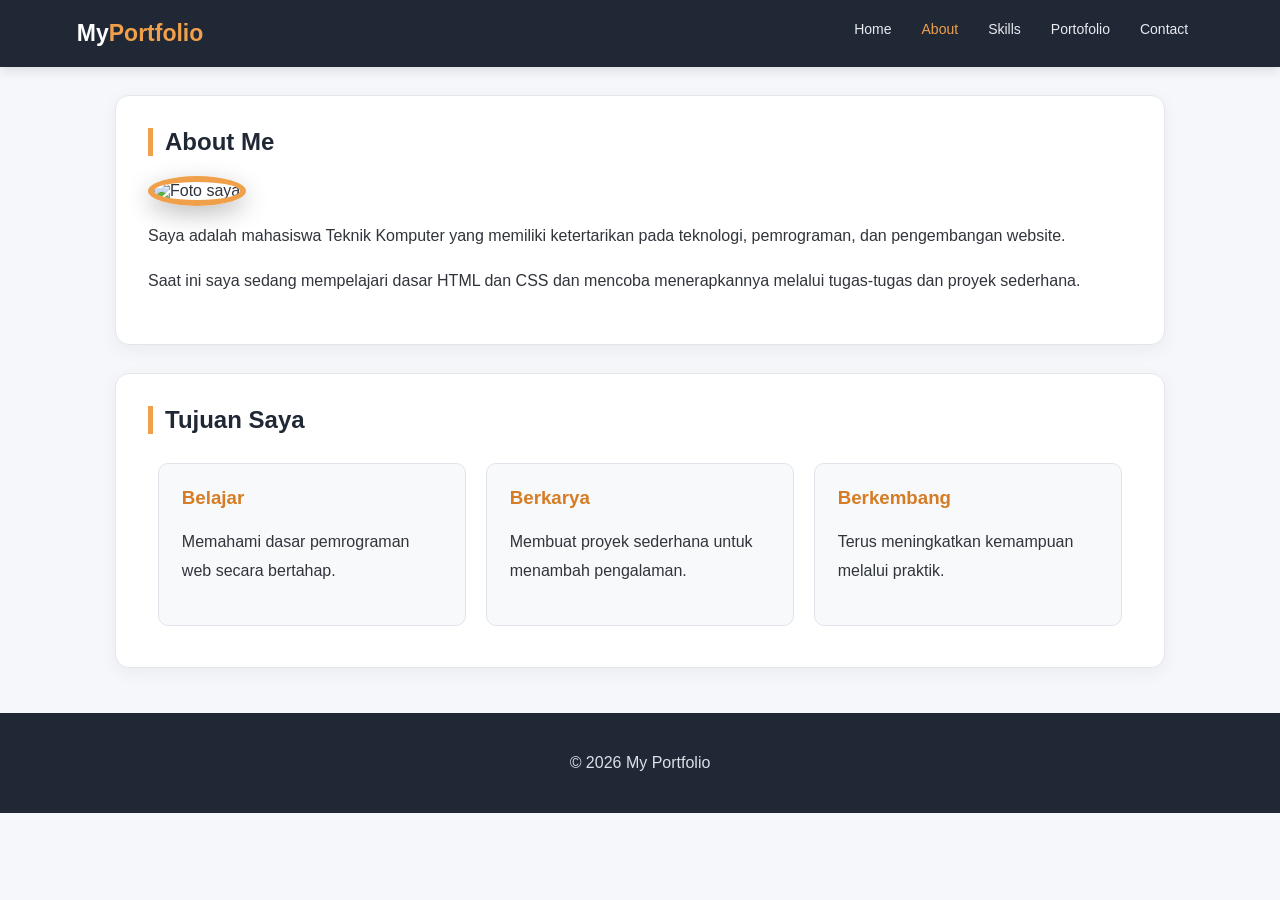
==== about.html @ d0e3e909 "portfolio" ====
<!DOCTYPE html>
<html lang="id">
<head>
    <meta charset="UTF-8">
    <meta name="viewport" content="width=device-width, initial-scale=1.0">
    <title>About - My Portfolio</title>
    <link rel="stylesheet" href="style.css">
</head>
<body>
<nav class="navbar">
    <div class="logo">My<span>Portfolio</span></div>
    <ul>
        <li><a href="index.html">Home</a></li>
        <li><a class="active" href="about.html">About</a></li>
        <li><a href="skills.html">Skills</a></li>
        <li><a href="portfolio.html">Portofolio</a></li>
        <li><a href="contact.html">Contact</a></li>
    </ul>
</nav>
<div class="container">
    <section class="section">
        <h2>About Me</h2>
        <img class="profile" src="https://via.placeholder.com/185" alt="Foto saya">
        <p>
            Saya adalah mahasiswa Teknik Komputer yang memiliki ketertarikan
            pada teknologi, pemrograman, dan pengembangan website.
        </p>
        <p>
            Saat ini saya sedang mempelajari dasar HTML dan CSS dan mencoba
            menerapkannya melalui tugas-tugas dan proyek sederhana.
        </p>
    </section>

    <section class="section">
        <h2>Tujuan Saya</h2>
        <div class="cards">
            <div class="card"><h3>Belajar</h3><p>Memahami dasar pemrograman web secara bertahap.</p></div>
            <div class="card"><h3>Berkarya</h3><p>Membuat proyek sederhana untuk menambah pengalaman.</p></div>
            <div class="card"><h3>Berkembang</h3><p>Terus meningkatkan kemampuan melalui praktik.</p></div>
        </div>
        <div class="clear"></div>
    </section>
</div>
<footer class="footer"><p>&copy; 2026 My Portfolio</p></footer>
</body>
</html>
---- style.css ----
* {
    box-sizing: border-box;
}

html {
    scroll-behavior: smooth;
}

body {
    margin: 0;
    font-family: Arial, sans-serif;
    background: #f5f7fb;
    color: #30343b;
}

.navbar {
    background: #202735;
    padding: 0 6%;
    overflow: hidden;
    box-shadow: 0 3px 12px rgba(0,0,0,0.12);
}

.logo {
    float: left;
    color: white;
    font-size: 23px;
    font-weight: bold;
    padding: 20px 0;
}

.logo span {
    color: #f0a04b;
}

.navbar ul {
    list-style-type: none;
    margin: 0;
    padding: 0;
    float: right;
}

.navbar li {
    float: left;
}

.navbar a {
    display: block;
    color: #e8ebf0;
    text-decoration: none;
    padding: 21px 15px;
    font-size: 14px;
    transition: 0.3s;
}

.navbar a:hover,
.navbar a.active {
    color: #f0a04b;
}

.container {
    width: 88%;
    max-width: 1050px;
    margin: auto;
}

.hero {
    margin: 45px 0 30px;
    padding: 55px 45px;
    background: linear-gradient(135deg, #202735, #30394b);
    color: white;
    border-radius: 16px;
    overflow: hidden;
    box-shadow: 0 10px 30px rgba(32,39,53,0.18);
}

.hero-left {
    float: left;
    width: 62%;
}

.hero-right {
    float: right;
    width: 30%;
    text-align: center;
}

.hero h1 {
    font-size: 42px;
    margin: 10px 0;
}

.hero h1 span {
    color: #f0a04b;
}

.hero p {
    color: #dce1e8;
    line-height: 1.8;
    font-size: 16px;
}

.profile {
    width: 185px;
    height: 185px;
    object-fit: cover;
    border-radius: 50%;
    border: 6px solid #f0a04b;
    box-shadow: 0 8px 25px rgba(0,0,0,0.25);
}

.button {
    display: inline-block;
    margin-top: 12px;
    padding: 12px 22px;
    background: #f0a04b;
    color: #202735;
    text-decoration: none;
    border-radius: 7px;
    font-weight: bold;
    border: 2px solid #f0a04b;
    transition: 0.3s;
}

.button:hover {
    background: transparent;
    color: #f0a04b;
}

.section {
    background: white;
    margin: 28px 0;
    padding: 32px;
    border-radius: 14px;
    border: 1px solid #e3e6eb;
    box-shadow: 0 5px 18px rgba(0,0,0,0.05);
}

.section h2 {
    margin-top: 0;
    color: #202735;
    border-left: 5px solid #f0a04b;
    padding-left: 12px;
}

.section p {
    line-height: 1.8;
}

.cards {
    overflow: hidden;
}

.card {
    float: left;
    width: 31.33%;
    margin: 1%;
    padding: 23px;
    min-height: 155px;
    background: #f8f9fb;
    border: 1px solid #e0e4ea;
    border-radius: 10px;
    transition: 0.3s;
}

.card:hover {
    transform: translateY(-5px);
    border-color: #f0a04b;
    box-shadow: 0 8px 18px rgba(0,0,0,0.08);
}

.card h3 {
    color: #d57c25;
    margin-top: 0;
}

.skill {
    margin: 22px 0;
}

.skill-name {
    font-weight: bold;
    margin-bottom: 8px;
}

.skill-bar {
    height: 13px;
    background: #e7eaf0;
    border-radius: 20px;
    overflow: hidden;
}

.skill-fill {
    height: 100%;
    background: #f0a04b;
}

.portfolio-item {
    float: left;
    width: 48%;
    margin: 1%;
    background: #fff;
    border: 1px solid #e1e5ea;
    border-radius: 10px;
    overflow: hidden;
    transition: 0.3s;
}

.portfolio-item:hover {
    transform: translateY(-5px);
    box-shadow: 0 10px 22px rgba(0,0,0,0.08);
}

.portfolio-item img {
    width: 100%;
    height: 200px;
    object-fit: cover;
    opacity: 0.92;
}

.portfolio-item img:hover {
    opacity: 1;
}

.portfolio-text {
    padding: 18px;
}

.portfolio-text h3 {
    margin-top: 0;
    color: #202735;
}

.contact-box {
    width: 75%;
    margin: auto;
}

.contact-box label {
    display: block;
    margin-top: 15px;
    font-weight: bold;
}

.contact-box input,
.contact-box textarea {
    width: 100%;
    padding: 12px;
    margin-top: 7px;
    border: 1px solid #cfd4dc;
    border-radius: 7px;
    font-family: Arial, sans-serif;
    outline: none;
}

.contact-box input:focus,
.contact-box textarea:focus {
    border-color: #f0a04b;
}

.contact-box textarea {
    height: 130px;
    resize: vertical;
}

.contact-box input.button {
    width: auto;
    cursor: pointer;
}

.footer {
    clear: both;
    text-align: center;
    background: #202735;
    color: #dce1e8;
    padding: 25px;
    margin-top: 45px;
}

.clear {
    clear: both;
}

@media screen and (max-width: 750px) {
    .navbar {
        text-align: center;
    }

    .logo,
    .navbar ul,
    .navbar li {
        float: none;
    }

    .logo {
        padding-bottom: 8px;
    }

    .navbar a {
        padding: 10px 8px;
    }

    .hero-left,
    .hero-right {
        float: none;
        width: 100%;
        text-align: center;
    }

    .hero-right {
        margin-top: 25px;
    }

    .hero h1 {
        font-size: 32px;
    }

    .card,
    .portfolio-item,
    .contact-box {
        width: 100%;
        margin: 10px 0;
    }
}
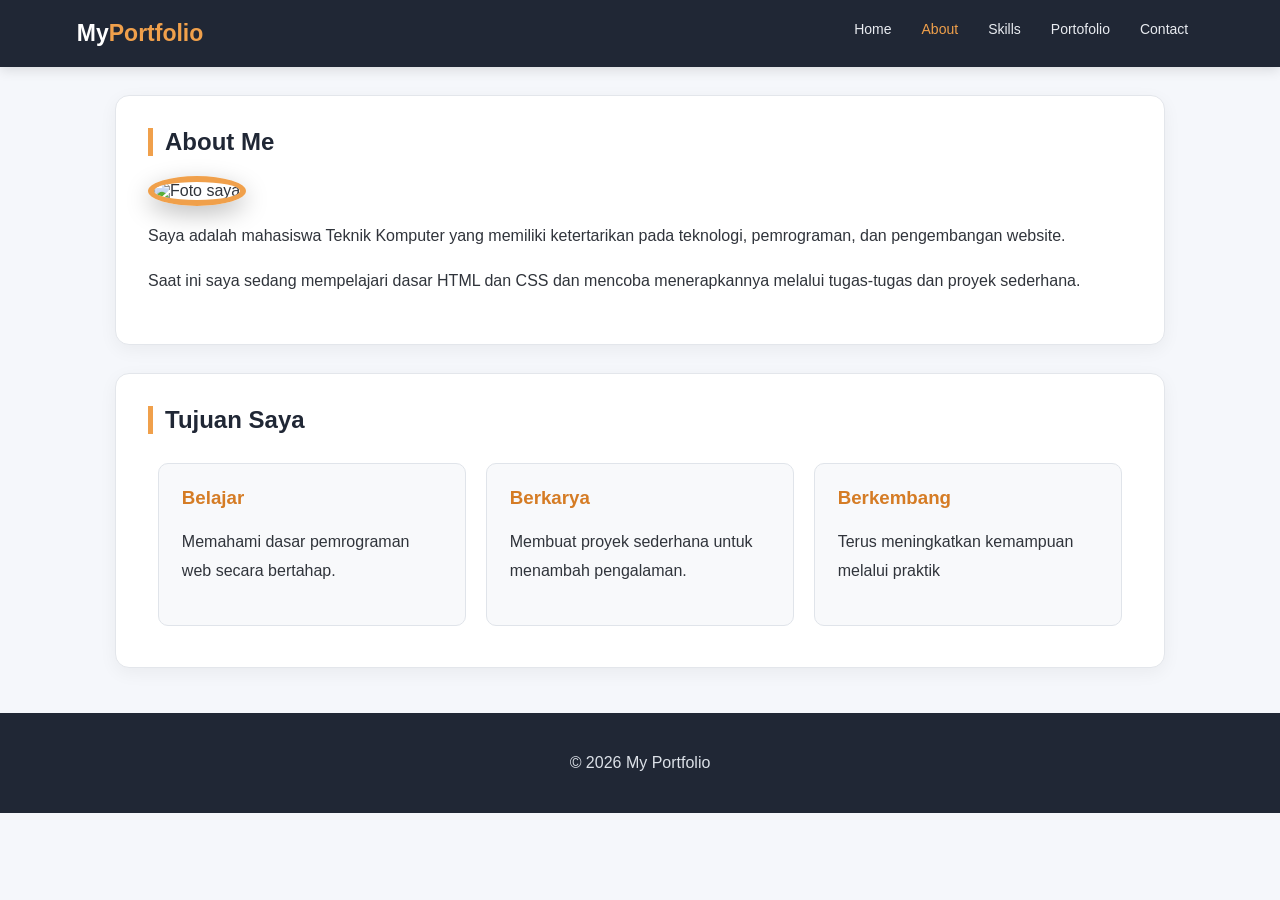
==== commit 3c4dad07: "portfolio" ====
--- a/about.html
+++ b/about.html
@@ -36,7 +36,7 @@
         <div class="cards">
             <div class="card"><h3>Belajar</h3><p>Memahami dasar pemrograman web secara bertahap.</p></div>
             <div class="card"><h3>Berkarya</h3><p>Membuat proyek sederhana untuk menambah pengalaman.</p></div>
-            <div class="card"><h3>Berkembang</h3><p>Terus meningkatkan kemampuan melalui praktik.</p></div>
+            <div class="card"><h3>Berkembang</h3><p>Terus meningkatkan kemampuan melalui praktik</p></div>
         </div>
         <div class="clear"></div>
     </section>
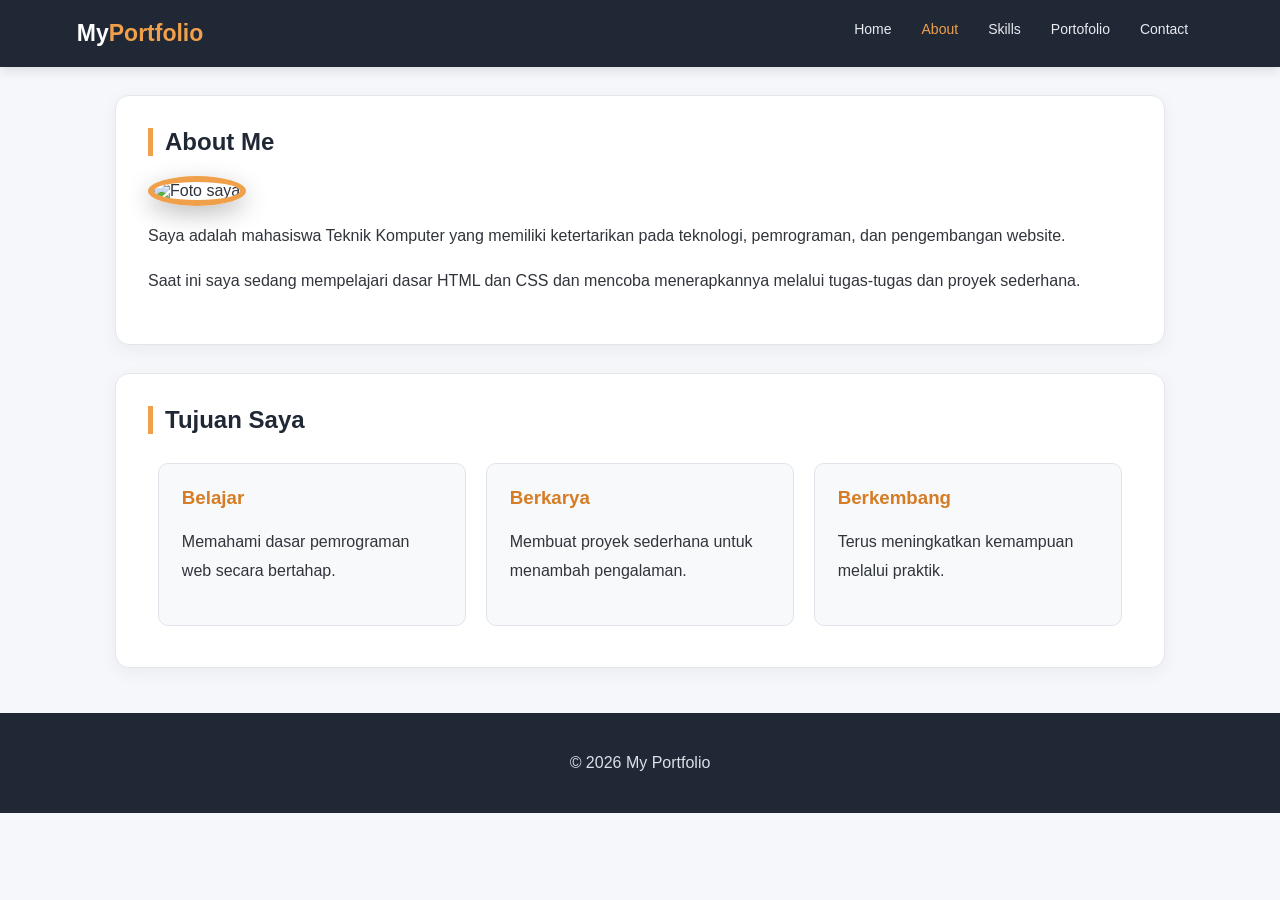
==== commit b52b56f2: "portofolio" ====
--- a/about.html
+++ b/about.html
@@ -36,7 +36,7 @@
         <div class="cards">
             <div class="card"><h3>Belajar</h3><p>Memahami dasar pemrograman web secara bertahap.</p></div>
             <div class="card"><h3>Berkarya</h3><p>Membuat proyek sederhana untuk menambah pengalaman.</p></div>
-            <div class="card"><h3>Berkembang</h3><p>Terus meningkatkan kemampuan melalui praktik</p></div>
+            <div class="card"><h3>Berkembang</h3><p>Terus meningkatkan kemampuan melalui praktik.</p></div>
         </div>
         <div class="clear"></div>
     </section>
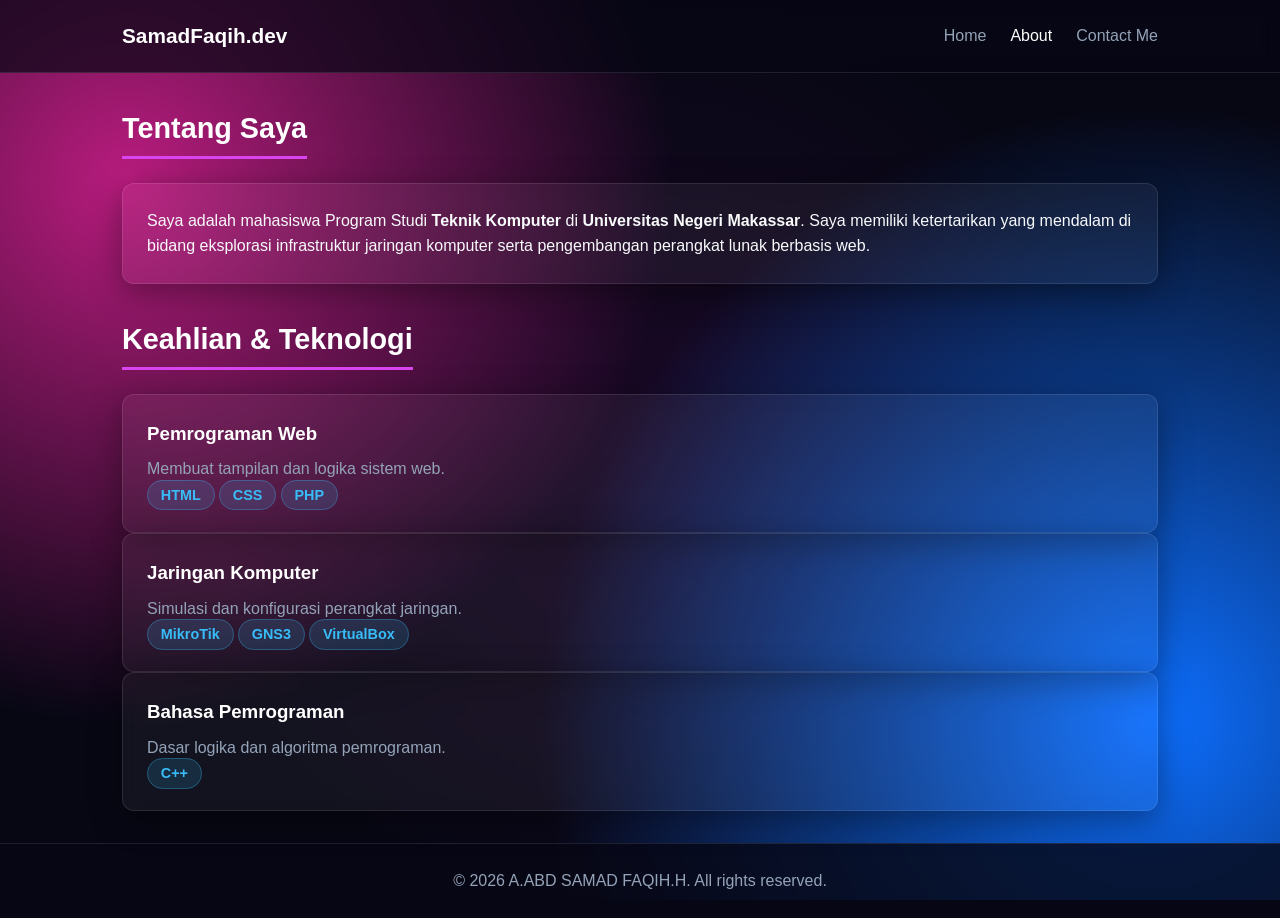
==== commit 898be4ed: "portofolio" ====
--- a/about.html
+++ b/about.html
@@ -3,44 +3,70 @@
 <head>
     <meta charset="UTF-8">
     <meta name="viewport" content="width=device-width, initial-scale=1.0">
-    <title>About - My Portfolio</title>
+    <title>About Me - A.ABD SAMAD FAQIH.H</title>
     <link rel="stylesheet" href="style.css">
 </head>
 <body>
-<nav class="navbar">
-    <div class="logo">My<span>Portfolio</span></div>
-    <ul>
-        <li><a href="index.html">Home</a></li>
-        <li><a class="active" href="about.html">About</a></li>
-        <li><a href="skills.html">Skills</a></li>
-        <li><a href="portfolio.html">Portofolio</a></li>
-        <li><a href="contact.html">Contact</a></li>
-    </ul>
-</nav>
-<div class="container">
-    <section class="section">
-        <h2>About Me</h2>
-        <img class="profile" src="https://via.placeholder.com/185" alt="Foto saya">
-        <p>
-            Saya adalah mahasiswa Teknik Komputer yang memiliki ketertarikan
-            pada teknologi, pemrograman, dan pengembangan website.
-        </p>
-        <p>
-            Saat ini saya sedang mempelajari dasar HTML dan CSS dan mencoba
-            menerapkannya melalui tugas-tugas dan proyek sederhana.
-        </p>
-    </section>
 
-    <section class="section">
-        <h2>Tujuan Saya</h2>
-        <div class="cards">
-            <div class="card"><h3>Belajar</h3><p>Memahami dasar pemrograman web secara bertahap.</p></div>
-            <div class="card"><h3>Berkarya</h3><p>Membuat proyek sederhana untuk menambah pengalaman.</p></div>
-            <div class="card"><h3>Berkembang</h3><p>Terus meningkatkan kemampuan melalui praktik.</p></div>
-        </div>
-        <div class="clear"></div>
-    </section>
-</div>
-<footer class="footer"><p>&copy; 2026 My Portfolio</p></footer>
+    <header>
+        <nav>
+            <div class="logo">SamadFaqih.dev</div>
+            <ul class="nav-links">
+                <li><a href="index.html">Home</a></li>
+                <li><a href="about.html" class="active">About</a></li>
+                <li><a href="contact.html">Contact Me</a></li>
+            </ul>
+        </nav>
+    </header>
+
+    <main class="container">
+        <section>
+            <h2 class="section-title">Tentang Saya</h2>
+            <div class="card" style="margin-bottom: 2rem;">
+                <p>
+                    Saya adalah mahasiswa Program Studi <strong>Teknik Komputer</strong> di <strong>Universitas Negeri Makassar</strong>. 
+                    Saya memiliki ketertarikan yang mendalam di bidang eksplorasi infrastruktur jaringan komputer serta pengembangan perangkat lunak berbasis web.
+                </p>
+            </div>
+        </section>
+
+        <section>
+            <h2 class="section-title">Keahlian & Teknologi</h2>
+            <div class="skills-grid">
+                <div class="card">
+                    <h3>Pemrograman Web</h3>
+                    <p style="color: var(--text-muted);">Membuat tampilan dan logika sistem web.</p>
+                    <div class="badge-container">
+                        <span class="badge">HTML</span>
+                        <span class="badge">CSS</span>
+                        <span class="badge">PHP</span>
+                    </div>
+                </div>
+
+                <div class="card">
+                    <h3>Jaringan Komputer</h3>
+                    <p style="color: var(--text-muted);">Simulasi dan konfigurasi perangkat jaringan.</p>
+                    <div class="badge-container">
+                        <span class="badge">MikroTik</span>
+                        <span class="badge">GNS3</span>
+                        <span class="badge">VirtualBox</span>
+                    </div>
+                </div>
+
+                <div class="card">
+                    <h3>Bahasa Pemrograman</h3>
+                    <p style="color: var(--text-muted);">Dasar logika dan algoritma pemrograman.</p>
+                    <div class="badge-container">
+                        <span class="badge">C++</span>
+                    </div>
+                </div>
+            </div>
+        </section>
+    </main>
+
+    <footer>
+        <p>&copy; 2026 A.ABD SAMAD FAQIH.H. All rights reserved.</p>
+    </footer>
+
 </body>
 </html>
--- a/style.css
+++ b/style.css
@@ -1,323 +1,279 @@
+/* RESET & VARIABEL WARNA */
 * {
-    box-sizing: border-box;
-}
-
-html {
-    scroll-behavior: smooth;
-}
-
-body {
-    margin: 0;
-    font-family: Arial, sans-serif;
-    background: #f5f7fb;
-    color: #30343b;
-}
-
-.navbar {
-    background: #202735;
-    padding: 0 6%;
-    overflow: hidden;
-    box-shadow: 0 3px 12px rgba(0,0,0,0.12);
-}
-
-.logo {
-    float: left;
-    color: white;
-    font-size: 23px;
-    font-weight: bold;
-    padding: 20px 0;
-}
-
-.logo span {
-    color: #f0a04b;
-}
-
-.navbar ul {
-    list-style-type: none;
     margin: 0;
     padding: 0;
-    float: right;
-}
-
-.navbar li {
-    float: left;
-}
-
-.navbar a {
-    display: block;
-    color: #e8ebf0;
+    box-sizing: border-box;
+    font-family: 'Segoe UI', Tahoma, Geneva, Verdana, sans-serif;
+}
+
+:root {
+    /* Latar belakang gradient neon modern (Dark Mode dengan Magenta & Cyan Glow) */
+    --bg-gradient: radial-gradient(circle at 10% 20%, #b81c7e 0%, transparent 40%),
+                   radial-gradient(circle at 90% 80%, #0d6efd 0%, transparent 45%),
+                   radial-gradient(circle at 50% 50%, #1a0826 0%, transparent 60%),
+                   #070714;
+    --bg-card: rgba(255, 255, 255, 0.05); /* Kartu semi-transparan (Glassmorphism) */
+    --primary-dark: #070714;
+    --accent-blue: #38bdf8;
+    --accent-pink: #d946ef;
+    --text-dark: #f8fafc; /* Teks disesuaikan jadi terang agar terbaca di latar gelap */
+    --text-muted: #94a3b8;
+    --border-color: rgba(255, 255, 255, 0.1);
+}
+
+body {
+    background: var(--bg-gradient);
+    background-attachment: fixed; /* Menjaga gradient tetap di posisinya saat di-scroll */
+    color: var(--text-dark);
+    line-height: 1.6;
+    display: flex;
+    flex-direction: column;
+    min-height: 100vh;
+}
+
+/* NAVBAR */
+header {
+    background-color: rgba(7, 7, 20, 0.7);
+    backdrop-filter: blur(10px);
+    position: sticky;
+    top: 0;
+    z-index: 100;
+    border-bottom: 1px solid var(--border-color);
+}
+
+nav {
+    max-width: 1100px;
+    margin: 0 auto;
+    display: flex;
+    justify-content: space-between;
+    align-items: center;
+    padding: 1.2rem 2rem;
+}
+
+.logo {
+    color: #ffffff;
+    font-size: 1.3rem;
+    font-weight: 700;
+}
+
+.logo span {
+    color: #38bdf8;
+}
+
+nav ul {
+    display: flex;
+    list-style: none;
+    gap: 1.5rem;
+}
+
+nav a {
+    color: #94a3b8;
     text-decoration: none;
-    padding: 21px 15px;
-    font-size: 14px;
-    transition: 0.3s;
-}
-
-.navbar a:hover,
-.navbar a.active {
-    color: #f0a04b;
-}
-
-.container {
-    width: 88%;
-    max-width: 1050px;
-    margin: auto;
-}
-
+    font-weight: 500;
+    transition: color 0.3s;
+}
+
+nav a:hover, nav a.active {
+    color: #ffffff;
+}
+
+/* KONTEN UTAMA */
+main {
+    max-width: 1100px;
+    margin: 2rem auto;
+    padding: 0 2rem;
+    flex: 1;
+}
+
+/* HERO SECTION (HOME) - TERTATA SEJAJAR */
 .hero {
-    margin: 45px 0 30px;
-    padding: 55px 45px;
-    background: linear-gradient(135deg, #202735, #30394b);
-    color: white;
-    border-radius: 16px;
-    overflow: hidden;
-    box-shadow: 0 10px 30px rgba(32,39,53,0.18);
-}
-
-.hero-left {
-    float: left;
-    width: 62%;
-}
-
-.hero-right {
-    float: right;
-    width: 30%;
-    text-align: center;
+    padding: 4rem 0;
+    display: flex;
+    align-items: center;
+    justify-content: space-between;
+    gap: 3rem;
+    text-align: left;
+}
+
+.hero-text {
+    flex: 1;
 }
 
 .hero h1 {
-    font-size: 42px;
-    margin: 10px 0;
-}
-
-.hero h1 span {
-    color: #f0a04b;
+    font-size: 2.5rem;
+    color: #ffffff;
+    margin-bottom: 0.5rem;
+}
+
+.hero h2 {
+    font-size: 1.25rem;
+    color: var(--accent-blue);
+    margin-bottom: 1.2rem;
 }
 
 .hero p {
-    color: #dce1e8;
-    line-height: 1.8;
-    font-size: 16px;
-}
-
-.profile {
-    width: 185px;
-    height: 185px;
+    color: var(--text-muted);
+    margin-bottom: 2rem;
+    max-width: 550px;
+}
+
+.hero-image {
+    display: flex;
+    justify-content: center;
+    align-items: center;
+}
+
+/* STYLING FOTO PROFIL DI SEBELAH KANAN */
+.profile-img {
+    width: 220px;
+    height: 220px;
     object-fit: cover;
     border-radius: 50%;
-    border: 6px solid #f0a04b;
-    box-shadow: 0 8px 25px rgba(0,0,0,0.25);
-}
-
-.button {
+    border: 4px solid var(--accent-pink);
+    box-shadow: 0 0 25px rgba(217, 70, 239, 0.4);
+    transition: transform 0.3s ease, box-shadow 0.3s ease;
+}
+
+.profile-img:hover {
+    transform: scale(1.05);
+    box-shadow: 0 0 35px rgba(56, 189, 248, 0.6);
+}
+
+/* BUTTON */
+.btn {
     display: inline-block;
-    margin-top: 12px;
-    padding: 12px 22px;
-    background: #f0a04b;
-    color: #202735;
+    background: linear-gradient(135deg, #d946ef, #2563eb);
+    color: white;
+    padding: 0.75rem 1.5rem;
+    border-radius: 30px;
     text-decoration: none;
-    border-radius: 7px;
-    font-weight: bold;
-    border: 2px solid #f0a04b;
-    transition: 0.3s;
-}
-
-.button:hover {
-    background: transparent;
-    color: #f0a04b;
-}
-
-.section {
-    background: white;
-    margin: 28px 0;
-    padding: 32px;
-    border-radius: 14px;
-    border: 1px solid #e3e6eb;
-    box-shadow: 0 5px 18px rgba(0,0,0,0.05);
-}
-
-.section h2 {
-    margin-top: 0;
-    color: #202735;
-    border-left: 5px solid #f0a04b;
-    padding-left: 12px;
-}
-
-.section p {
-    line-height: 1.8;
-}
-
-.cards {
-    overflow: hidden;
+    font-weight: 600;
+    transition: opacity 0.3s, transform 0.3s;
+    box-shadow: 0 4px 15px rgba(217, 70, 239, 0.3);
+}
+
+.btn:hover {
+    opacity: 0.9;
+    transform: translateY(-2px);
+}
+
+/* CARDS & GRID */
+.section-title {
+    font-size: 1.8rem;
+    margin-bottom: 1.5rem;
+    color: #ffffff;
+    border-bottom: 3px solid var(--accent-pink);
+    display: inline-block;
+    padding-bottom: 0.3rem;
+}
+
+.grid-3 {
+    display: grid;
+    grid-template-columns: repeat(auto-fit, minmax(280px, 1fr));
+    gap: 1.5rem;
+    margin-top: 1rem;
 }
 
 .card {
-    float: left;
-    width: 31.33%;
-    margin: 1%;
-    padding: 23px;
-    min-height: 155px;
-    background: #f8f9fb;
-    border: 1px solid #e0e4ea;
-    border-radius: 10px;
-    transition: 0.3s;
-}
-
-.card:hover {
-    transform: translateY(-5px);
-    border-color: #f0a04b;
-    box-shadow: 0 8px 18px rgba(0,0,0,0.08);
+    background-color: var(--bg-card);
+    backdrop-filter: blur(8px);
+    border: 1px solid var(--border-color);
+    border-radius: 12px;
+    padding: 1.5rem;
+    box-shadow: 0 8px 32px 0 rgba(0, 0, 0, 0.37);
 }
 
 .card h3 {
-    color: #d57c25;
-    margin-top: 0;
-}
-
-.skill {
-    margin: 22px 0;
-}
-
-.skill-name {
-    font-weight: bold;
-    margin-bottom: 8px;
-}
-
-.skill-bar {
-    height: 13px;
-    background: #e7eaf0;
+    margin-bottom: 0.5rem;
+    color: #ffffff;
+}
+
+/* SKILLS BADGE */
+.skills-container {
+    display: flex;
+    flex-wrap: wrap;
+    gap: 0.75rem;
+    margin-top: 1rem;
+}
+
+.badge {
+    background-color: rgba(56, 189, 248, 0.15);
+    color: #38bdf8;
+    border: 1px solid rgba(56, 189, 248, 0.3);
+    padding: 0.4rem 0.8rem;
     border-radius: 20px;
-    overflow: hidden;
-}
-
-.skill-fill {
-    height: 100%;
-    background: #f0a04b;
-}
-
-.portfolio-item {
-    float: left;
-    width: 48%;
-    margin: 1%;
-    background: #fff;
-    border: 1px solid #e1e5ea;
-    border-radius: 10px;
-    overflow: hidden;
-    transition: 0.3s;
-}
-
-.portfolio-item:hover {
-    transform: translateY(-5px);
-    box-shadow: 0 10px 22px rgba(0,0,0,0.08);
-}
-
-.portfolio-item img {
+    font-size: 0.9rem;
+    font-weight: 600;
+}
+
+/* FORM KONTAK */
+.contact-container {
+    display: grid;
+    grid-template-columns: repeat(auto-fit, minmax(300px, 1fr));
+    gap: 2rem;
+}
+
+.contact-info p {
+    margin-bottom: 1rem;
+}
+
+.contact-info a {
+    color: var(--accent-blue);
+    text-decoration: none;
+}
+
+.form-group {
+    margin-bottom: 1.2rem;
+}
+
+.form-group label {
+    display: block;
+    margin-bottom: 0.4rem;
+    font-weight: 600;
+    color: #f8fafc;
+}
+
+.form-group input,
+.form-group textarea {
     width: 100%;
-    height: 200px;
-    object-fit: cover;
-    opacity: 0.92;
-}
-
-.portfolio-item img:hover {
-    opacity: 1;
-}
-
-.portfolio-text {
-    padding: 18px;
-}
-
-.portfolio-text h3 {
-    margin-top: 0;
-    color: #202735;
-}
-
-.contact-box {
-    width: 75%;
-    margin: auto;
-}
-
-.contact-box label {
-    display: block;
-    margin-top: 15px;
-    font-weight: bold;
-}
-
-.contact-box input,
-.contact-box textarea {
-    width: 100%;
-    padding: 12px;
-    margin-top: 7px;
-    border: 1px solid #cfd4dc;
-    border-radius: 7px;
-    font-family: Arial, sans-serif;
+    padding: 0.75rem;
+    background-color: rgba(255, 255, 255, 0.05);
+    border: 1px solid var(--border-color);
+    border-radius: 6px;
     outline: none;
-}
-
-.contact-box input:focus,
-.contact-box textarea:focus {
-    border-color: #f0a04b;
-}
-
-.contact-box textarea {
-    height: 130px;
-    resize: vertical;
-}
-
-.contact-box input.button {
-    width: auto;
-    cursor: pointer;
-}
-
-.footer {
-    clear: both;
+    color: #ffffff;
+}
+
+.form-group input:focus,
+.form-group textarea:focus {
+    border-color: var(--accent-pink);
+}
+
+/* FOOTER */
+footer {
+    background-color: rgba(7, 7, 20, 0.8);
+    color: #94a3b8;
     text-align: center;
-    background: #202735;
-    color: #dce1e8;
-    padding: 25px;
-    margin-top: 45px;
-}
-
-.clear {
-    clear: both;
-}
-
-@media screen and (max-width: 750px) {
-    .navbar {
+    padding: 1.5rem 0;
+    margin-top: auto;
+    border-top: 1px solid var(--border-color);
+}
+
+/* RESPONSIF: TAMPILAN HP / LAYAR KECIL */
+@media (max-width: 768px) {
+    .hero {
+        flex-direction: column-reverse;
         text-align: center;
+        gap: 2rem;
     }
 
-    .logo,
-    .navbar ul,
-    .navbar li {
-        float: none;
+    .hero p {
+        margin-left: auto;
+        margin-right: auto;
     }
 
-    .logo {
-        padding-bottom: 8px;
+    .profile-img {
+        width: 160px;
+        height: 160px;
     }
-
-    .navbar a {
-        padding: 10px 8px;
-    }
-
-    .hero-left,
-    .hero-right {
-        float: none;
-        width: 100%;
-        text-align: center;
-    }
-
-    .hero-right {
-        margin-top: 25px;
-    }
-
-    .hero h1 {
-        font-size: 32px;
-    }
-
-    .card,
-    .portfolio-item,
-    .contact-box {
-        width: 100%;
-        margin: 10px 0;
-    }
-}
+}
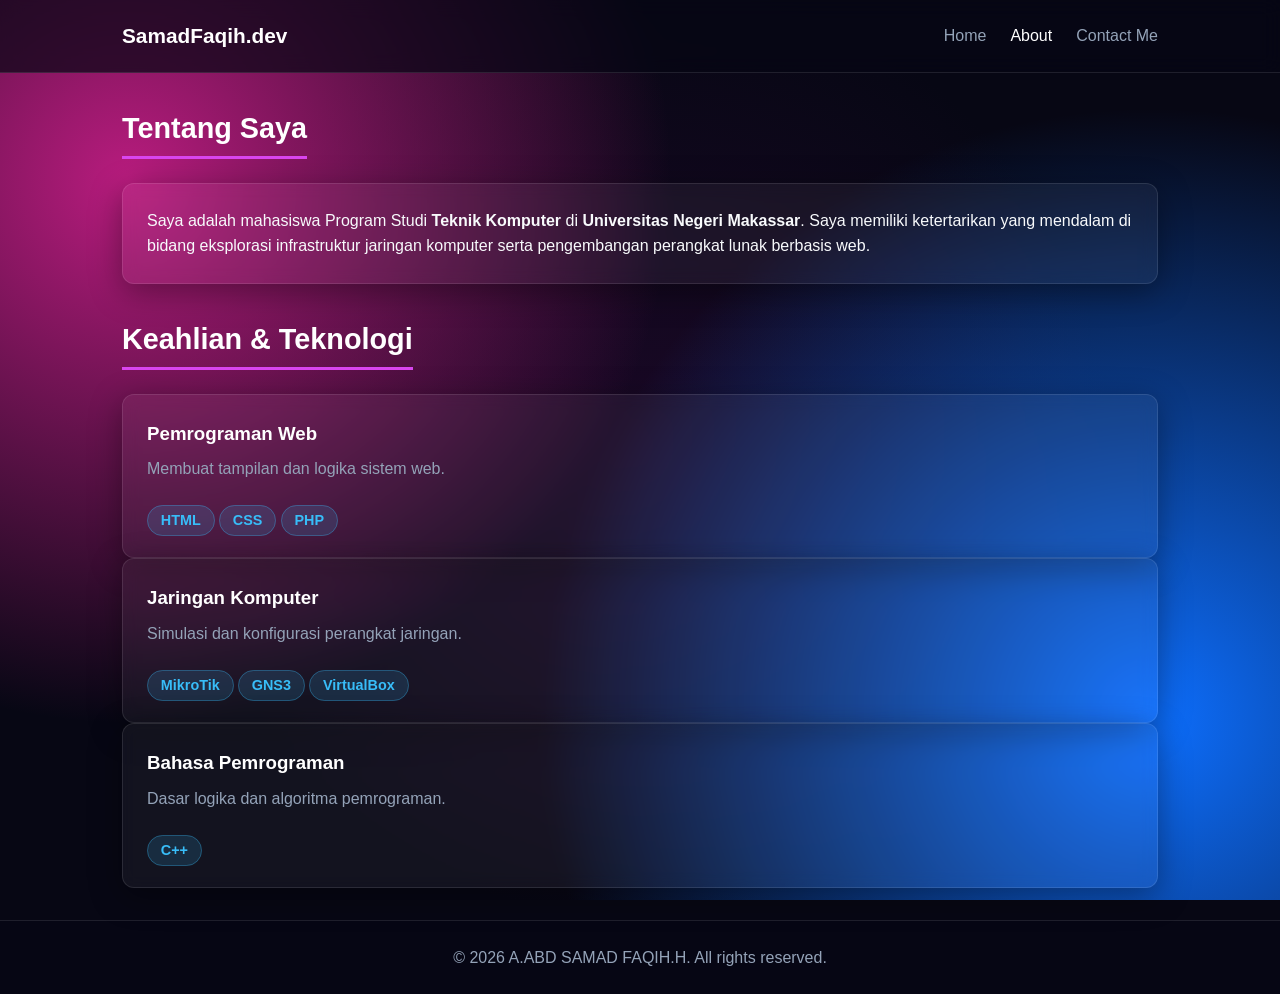
==== commit b923a890: "portofolio" ====
--- a/about.html
+++ b/about.html
@@ -35,7 +35,7 @@
             <div class="skills-grid">
                 <div class="card">
                     <h3>Pemrograman Web</h3>
-                    <p style="color: var(--text-muted);">Membuat tampilan dan logika sistem web.</p>
+                    <p style="color: var(--text-muted);">Membuat tampilan dan logika sistem web.</p> <br>
                     <div class="badge-container">
                         <span class="badge">HTML</span>
                         <span class="badge">CSS</span>
@@ -45,7 +45,7 @@
 
                 <div class="card">
                     <h3>Jaringan Komputer</h3>
-                    <p style="color: var(--text-muted);">Simulasi dan konfigurasi perangkat jaringan.</p>
+                    <p style="color: var(--text-muted);">Simulasi dan konfigurasi perangkat jaringan.</p> <br>
                     <div class="badge-container">
                         <span class="badge">MikroTik</span>
                         <span class="badge">GNS3</span>
@@ -55,7 +55,7 @@
 
                 <div class="card">
                     <h3>Bahasa Pemrograman</h3>
-                    <p style="color: var(--text-muted);">Dasar logika dan algoritma pemrograman.</p>
+                    <p style="color: var(--text-muted);">Dasar logika dan algoritma pemrograman.</p> <br>
                     <div class="badge-container">
                         <span class="badge">C++</span>
                     </div>
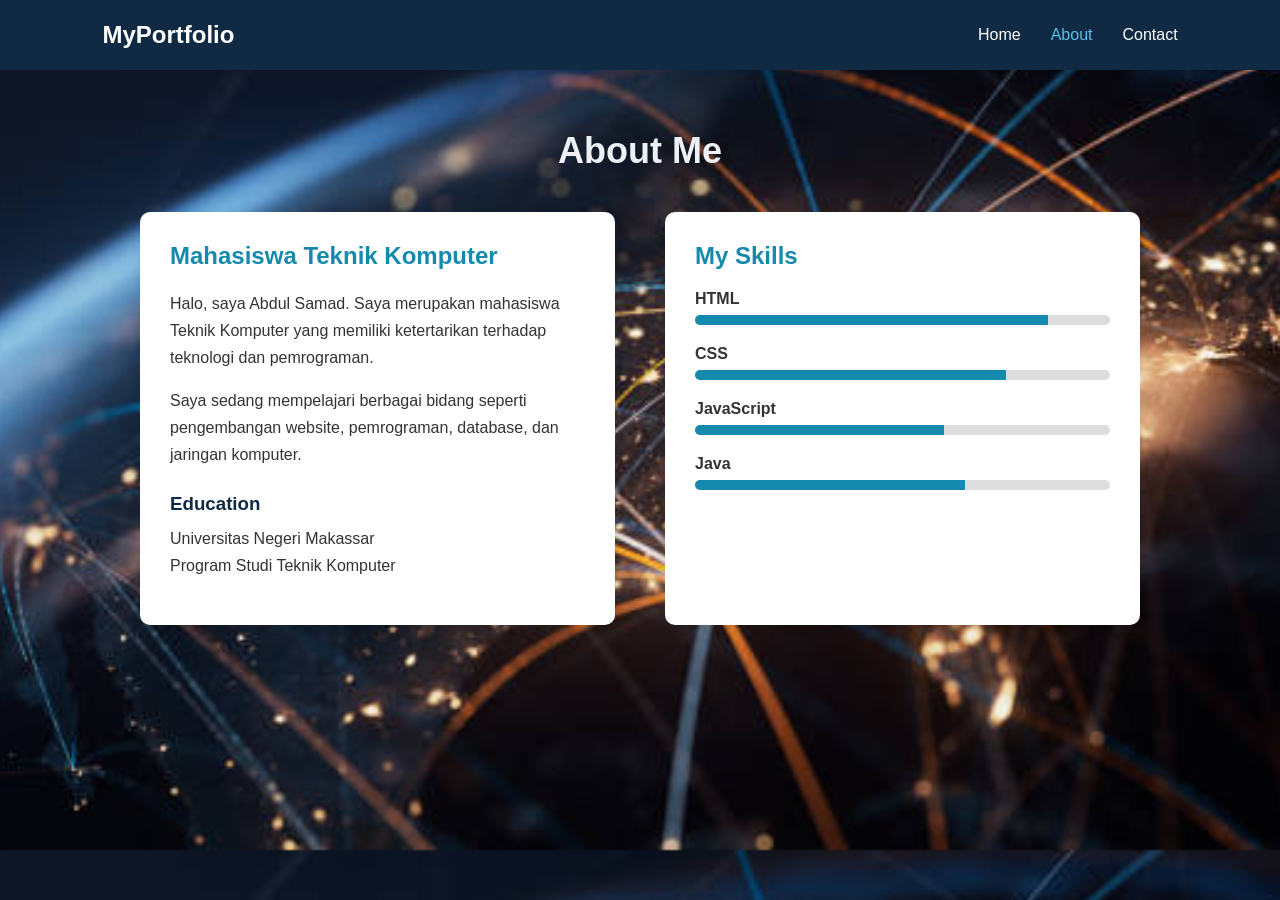
==== commit d8e61f48: "bg" ====
--- a/about.html
+++ b/about.html
@@ -1,72 +1,86 @@
 <!DOCTYPE html>
-<html lang="id">
+<html lang="en">
 <head>
     <meta charset="UTF-8">
     <meta name="viewport" content="width=device-width, initial-scale=1.0">
-    <title>About Me - A.ABD SAMAD FAQIH.H</title>
+    <title>About - MyPortfolio</title>
     <link rel="stylesheet" href="style.css">
 </head>
 <body>
 
-    <header>
-        <nav>
-            <div class="logo">SamadFaqih.dev</div>
-            <ul class="nav-links">
-                <li><a href="index.html">Home</a></li>
-                <li><a href="about.html" class="active">About</a></li>
-                <li><a href="contact.html">Contact Me</a></li>
-            </ul>
-        </nav>
-    </header>
+    <!-- Navbar -->
+    <nav class="navbar">
+        <h2 class="logo">MyPortfolio</h2>
 
-    <main class="container">
-        <section>
-            <h2 class="section-title">Tentang Saya</h2>
-            <div class="card" style="margin-bottom: 2rem;">
+        <ul class="nav-menu">
+            <li><a href="index.html">Home</a></li>
+            <li><a href="about.html" class="active">About</a></li>
+            <li><a href="contact.html">Contact</a></li>
+        </ul>
+    </nav>
+
+    <!-- About -->
+    <section class="about">
+        <h1>About Me</h1>
+
+        <div class="about-content">
+
+            <div class="about-text">
+                <h2>Mahasiswa Teknik Komputer</h2>
+
                 <p>
-                    Saya adalah mahasiswa Program Studi <strong>Teknik Komputer</strong> di <strong>Universitas Negeri Makassar</strong>. 
-                    Saya memiliki ketertarikan yang mendalam di bidang eksplorasi infrastruktur jaringan komputer serta pengembangan perangkat lunak berbasis web.
+                    Halo, saya Abdul Samad. Saya merupakan mahasiswa
+                    Teknik Komputer yang memiliki ketertarikan terhadap
+                    teknologi dan pemrograman.
+                </p>
+
+                <p>
+                    Saya sedang mempelajari berbagai bidang seperti
+                    pengembangan website, pemrograman, database,
+                    dan jaringan komputer.
+                </p>
+
+                <h3>Education</h3>
+                <p>
+                    Universitas Negeri Makassar<br>
+                    Program Studi Teknik Komputer
                 </p>
             </div>
-        </section>
 
-        <section>
-            <h2 class="section-title">Keahlian & Teknologi</h2>
-            <div class="skills-grid">
-                <div class="card">
-                    <h3>Pemrograman Web</h3>
-                    <p style="color: var(--text-muted);">Membuat tampilan dan logika sistem web.</p> <br>
-                    <div class="badge-container">
-                        <span class="badge">HTML</span>
-                        <span class="badge">CSS</span>
-                        <span class="badge">PHP</span>
+            <div class="skills">
+                <h2>My Skills</h2>
+
+                <div class="skill">
+                    <span>HTML</span>
+                    <div class="skill-bar">
+                        <div class="html"></div>
                     </div>
                 </div>
 
-                <div class="card">
-                    <h3>Jaringan Komputer</h3>
-                    <p style="color: var(--text-muted);">Simulasi dan konfigurasi perangkat jaringan.</p> <br>
-                    <div class="badge-container">
-                        <span class="badge">MikroTik</span>
-                        <span class="badge">GNS3</span>
-                        <span class="badge">VirtualBox</span>
+                <div class="skill">
+                    <span>CSS</span>
+                    <div class="skill-bar">
+                        <div class="css"></div>
                     </div>
                 </div>
 
-                <div class="card">
-                    <h3>Bahasa Pemrograman</h3>
-                    <p style="color: var(--text-muted);">Dasar logika dan algoritma pemrograman.</p> <br>
-                    <div class="badge-container">
-                        <span class="badge">C++</span>
+                <div class="skill">
+                    <span>JavaScript</span>
+                    <div class="skill-bar">
+                        <div class="javascript"></div>
+                    </div>
+                </div>
+
+                <div class="skill">
+                    <span>Java</span>
+                    <div class="skill-bar">
+                        <div class="java"></div>
                     </div>
                 </div>
             </div>
-        </section>
-    </main>
 
-    <footer>
-        <p>&copy; 2026 A.ABD SAMAD FAQIH.H. All rights reserved.</p>
-    </footer>
-
+        </div>
+    </section>
+    
 </body>
 </html>
--- a/style.css
+++ b/style.css
@@ -1,279 +1,319 @@
-/* RESET & VARIABEL WARNA */
 * {
     margin: 0;
     padding: 0;
     box-sizing: border-box;
-    font-family: 'Segoe UI', Tahoma, Geneva, Verdana, sans-serif;
-}
-
-:root {
-    /* Latar belakang gradient neon modern (Dark Mode dengan Magenta & Cyan Glow) */
-    --bg-gradient: radial-gradient(circle at 10% 20%, #b81c7e 0%, transparent 40%),
-                   radial-gradient(circle at 90% 80%, #0d6efd 0%, transparent 45%),
-                   radial-gradient(circle at 50% 50%, #1a0826 0%, transparent 60%),
-                   #070714;
-    --bg-card: rgba(255, 255, 255, 0.05); /* Kartu semi-transparan (Glassmorphism) */
-    --primary-dark: #070714;
-    --accent-blue: #38bdf8;
-    --accent-pink: #d946ef;
-    --text-dark: #f8fafc; /* Teks disesuaikan jadi terang agar terbaca di latar gelap */
-    --text-muted: #94a3b8;
-    --border-color: rgba(255, 255, 255, 0.1);
 }
 
 body {
-    background: var(--bg-gradient);
-    background-attachment: fixed; /* Menjaga gradient tetap di posisinya saat di-scroll */
-    color: var(--text-dark);
-    line-height: 1.6;
-    display: flex;
-    flex-direction: column;
-    min-height: 100vh;
-}
-
-/* NAVBAR */
-header {
-    background-color: rgba(7, 7, 20, 0.7);
-    backdrop-filter: blur(10px);
-    position: sticky;
-    top: 0;
-    z-index: 100;
-    border-bottom: 1px solid var(--border-color);
-}
-
-nav {
-    max-width: 1100px;
-    margin: 0 auto;
-    display: flex;
-    justify-content: space-between;
-    align-items: center;
-    padding: 1.2rem 2rem;
-}
-
-.logo {
-    color: #ffffff;
-    font-size: 1.3rem;
-    font-weight: 700;
-}
-
-.logo span {
-    color: #38bdf8;
-}
-
-nav ul {
-    display: flex;
-    list-style: none;
-    gap: 1.5rem;
-}
-
-nav a {
-    color: #94a3b8;
-    text-decoration: none;
-    font-weight: 500;
-    transition: color 0.3s;
-}
-
-nav a:hover, nav a.active {
-    color: #ffffff;
-}
-
-/* KONTEN UTAMA */
-main {
-    max-width: 1100px;
-    margin: 2rem auto;
-    padding: 0 2rem;
-    flex: 1;
-}
-
-/* HERO SECTION (HOME) - TERTATA SEJAJAR */
-.hero {
-    padding: 4rem 0;
+    font-family: Arial, sans-serif;
+    background-color: #f5f7fa;
+    color: #333;
+    background-image: url('bg.jpg');
+    background-size: cover;
+    background-position: center;
+
+}
+
+/* ================= NAVBAR ================= */
+
+.navbar {
+    background-color: #102a43;
+    height: 70px;
     display: flex;
     align-items: center;
     justify-content: space-between;
-    gap: 3rem;
-    text-align: left;
-}
-
-.hero-text {
-    flex: 1;
-}
-
-.hero h1 {
-    font-size: 2.5rem;
-    color: #ffffff;
-    margin-bottom: 0.5rem;
-}
-
-.hero h2 {
-    font-size: 1.25rem;
-    color: var(--accent-blue);
-    margin-bottom: 1.2rem;
-}
-
-.hero p {
-    color: var(--text-muted);
-    margin-bottom: 2rem;
-    max-width: 550px;
-}
-
-.hero-image {
+    padding: 0 8%;
+}
+
+.logo {
+    color: white;
+    font-size: 24px;
+}
+
+.nav-menu {
     display: flex;
-    justify-content: center;
+    list-style: none;
+    gap: 30px;
+}
+
+.nav-menu a {
+    color: white;
+    text-decoration: none;
+    font-size: 16px;
+    transition: 0.3s;
+}
+
+.nav-menu a:hover,
+.nav-menu a.active {
+    color: #5bc0eb;
+}
+
+/* ================= HOME ================= */
+
+.home {
+    min-height: calc(100vh - 120px);
+    display: flex;
     align-items: center;
-}
-
-/* STYLING FOTO PROFIL DI SEBELAH KANAN */
-.profile-img {
-    width: 220px;
-    height: 220px;
-    object-fit: cover;
-    border-radius: 50%;
-    border: 4px solid var(--accent-pink);
-    box-shadow: 0 0 25px rgba(217, 70, 239, 0.4);
-    transition: transform 0.3s ease, box-shadow 0.3s ease;
-}
-
-.profile-img:hover {
-    transform: scale(1.05);
-    box-shadow: 0 0 35px rgba(56, 189, 248, 0.6);
-}
-
-/* BUTTON */
+    justify-content: space-between;
+    padding: 0 5%;
+    border-radius: 150px;
+    background-color: rgba(200, 200, 200, 0.8);
+    box-shadow: 0 10px 100px rgba(0, 0, 0, 0.1);
+}
+
+.home-content {
+    max-width: 800px;
+}
+
+.hello {
+    color: #168aad;
+    font-size: 20px;
+    margin-bottom: 10px;
+}
+
+.home h1 {
+    font-size: 50px;
+    color: #102a43;
+    margin-bottom: 10px;
+}
+
+.home h3 {
+    font-size: 25px;
+    color: #168aad;
+    margin-bottom: 20px;
+}
+
+.description {
+    font-size: 17px;
+    line-height: 1.7;
+    margin-bottom: 30px;
+}
+
 .btn {
     display: inline-block;
-    background: linear-gradient(135deg, #d946ef, #2563eb);
+    background-color: #168aad;
     color: white;
-    padding: 0.75rem 1.5rem;
-    border-radius: 30px;
     text-decoration: none;
-    font-weight: 600;
-    transition: opacity 0.3s, transform 0.3s;
-    box-shadow: 0 4px 15px rgba(217, 70, 239, 0.3);
+    padding: 12px 25px;
+    border-radius: 5px;
+    transition: 0.3s;
 }
 
 .btn:hover {
-    opacity: 0.9;
-    transform: translateY(-2px);
-}
-
-/* CARDS & GRID */
-.section-title {
-    font-size: 1.8rem;
-    margin-bottom: 1.5rem;
-    color: #ffffff;
-    border-bottom: 3px solid var(--accent-pink);
-    display: inline-block;
-    padding-bottom: 0.3rem;
-}
-
-.grid-3 {
-    display: grid;
-    grid-template-columns: repeat(auto-fit, minmax(280px, 1fr));
-    gap: 1.5rem;
-    margin-top: 1rem;
-}
-
-.card {
-    background-color: var(--bg-card);
-    backdrop-filter: blur(8px);
-    border: 1px solid var(--border-color);
-    border-radius: 12px;
-    padding: 1.5rem;
-    box-shadow: 0 8px 32px 0 rgba(0, 0, 0, 0.37);
-}
-
-.card h3 {
-    margin-bottom: 0.5rem;
-    color: #ffffff;
-}
-
-/* SKILLS BADGE */
-.skills-container {
+    background-color: #102a43;
+}
+
+/* ================= FOTO ================= */
+
+.home-image {
+    margin-left: 80px;
+    margin-right: 30px;
+}
+
+.home-image img {
+    width: 280px;
+    height: 350px;
+    object-fit: cover;
+    border-radius: 15px;
+    border: 5px solid white;
+    box-shadow: 0 5px 20px rgba(0, 0, 0, 0.2);
+}
+
+/* ================= ABOUT ================= */
+
+.about {
+    min-height: calc(100vh - 120px);
+    padding: 60px 10%;
+}
+
+.about > h1,
+.contact > h1 {
+    text-align: center;
+    color: #edf1f6;
+    font-size: 36px;
+    margin-bottom: 40px;
+}
+
+.about-content {
     display: flex;
-    flex-wrap: wrap;
-    gap: 0.75rem;
-    margin-top: 1rem;
-}
-
-.badge {
-    background-color: rgba(56, 189, 248, 0.15);
-    color: #38bdf8;
-    border: 1px solid rgba(56, 189, 248, 0.3);
-    padding: 0.4rem 0.8rem;
-    border-radius: 20px;
-    font-size: 0.9rem;
-    font-weight: 600;
-}
-
-/* FORM KONTAK */
-.contact-container {
-    display: grid;
-    grid-template-columns: repeat(auto-fit, minmax(300px, 1fr));
-    gap: 2rem;
-}
-
-.contact-info p {
-    margin-bottom: 1rem;
-}
-
-.contact-info a {
-    color: var(--accent-blue);
-    text-decoration: none;
-}
-
-.form-group {
-    margin-bottom: 1.2rem;
-}
-
-.form-group label {
+    gap: 50px;
+    max-width: 1000px;
+    margin: auto;
+}
+
+.about-text,
+.skills {
+    background-color: white;
+    padding: 30px;
+    border-radius: 10px;
+    box-shadow: 0 3px 10px rgba(0, 0, 0, 0.08);
+    flex: 1;
+}
+
+.about-text h2,
+.skills h2 {
+    color: #168aad;
+    margin-bottom: 20px;
+}
+
+.about-text h3 {
+    color: #102a43;
+    margin-top: 25px;
+    margin-bottom: 10px;
+}
+
+.about-text p {
+    line-height: 1.7;
+    margin-bottom: 15px;
+}
+
+/* ================= SKILLS ================= */
+
+.skill {
+    margin-bottom: 20px;
+}
+
+.skill span {
     display: block;
-    margin-bottom: 0.4rem;
-    font-weight: 600;
-    color: #f8fafc;
-}
-
-.form-group input,
-.form-group textarea {
+    margin-bottom: 7px;
+    font-weight: bold;
+}
+
+.skill-bar {
     width: 100%;
-    padding: 0.75rem;
-    background-color: rgba(255, 255, 255, 0.05);
-    border: 1px solid var(--border-color);
-    border-radius: 6px;
+    height: 10px;
+    background-color: #ddd;
+    border-radius: 10px;
+    overflow: hidden;
+}
+
+.skill-bar div {
+    height: 100%;
+    background-color: #168aad;
+}
+
+.html {
+    width: 85%;
+}
+
+.css {
+    width: 75%;
+}
+
+.javascript {
+    width: 60%;
+}
+
+.java {
+    width: 65%;
+}
+
+/* ================= CONTACT ================= */
+
+.contact {
+    min-height: calc(100vh - 120px);
+    padding: 60px 10%;
+}
+
+.contact-description {
+    text-align: center;
+    margin-bottom: 30px;
+    color: #edf1f6;
+}
+
+.contact-form {
+    background-color: white;
+    max-width: 600px;
+    margin: auto;
+    padding: 30px;
+    border-radius: 10px;
+    box-shadow: 0 3px 10px rgba(0, 0, 0, 0.08);
+}
+
+.contact-form label {
+    display: block;
+    margin-bottom: 7px;
+    font-weight: bold;
+}
+
+.contact-form input,
+.contact-form textarea {
+    width: 100%;
+    padding: 12px;
+    margin-bottom: 20px;
+    border: 1px solid #ccc;
+    border-radius: 5px;
+    font-family: Arial, sans-serif;
+}
+
+.contact-form input:focus,
+.contact-form textarea:focus {
     outline: none;
-    color: #ffffff;
-}
-
-.form-group input:focus,
-.form-group textarea:focus {
-    border-color: var(--accent-pink);
-}
-
-/* FOOTER */
-footer {
-    background-color: rgba(7, 7, 20, 0.8);
-    color: #94a3b8;
-    text-align: center;
-    padding: 1.5rem 0;
-    margin-top: auto;
-    border-top: 1px solid var(--border-color);
-}
-
-/* RESPONSIF: TAMPILAN HP / LAYAR KECIL */
+    border-color: #168aad;
+}
+
+.contact-form button {
+    width: 100%;
+    padding: 12px;
+    background-color: #168aad;
+    color: white;
+    border: none;
+    border-radius: 5px;
+    font-size: 16px;
+    cursor: pointer;
+}
+
+.contact-form button:hover {
+    background-color: #102a43;
+}
+
+
+/* ================= RESPONSIVE ================= */
+
 @media (max-width: 768px) {
-    .hero {
+
+    .navbar {
+        padding: 0 5%;
+    }
+
+    .nav-menu {
+        gap: 15px;
+    }
+
+    .home {
+        padding: 50px 8%;
         flex-direction: column-reverse;
         text-align: center;
-        gap: 2rem;
-    }
-
-    .hero p {
-        margin-left: auto;
-        margin-right: auto;
-    }
-
-    .profile-img {
-        width: 160px;
-        height: 160px;
+    }
+
+    .home-image {
+        margin-left: 80px;
+        margin-right: 30px;
+        margin-bottom: 30px;
+    }
+
+    .home-image img {
+        width: 220px;
+        height: 280px;
+    }
+
+    .home h1 {
+        font-size: 40px;
+    }
+
+    .home h3 {
+        font-size: 20px;
+    }
+
+    .about-content {
+        flex-direction: column;
+    }
+
+    .about {
+        padding: 40px 8%;
+    }
+
+    .contact {
+        padding: 40px 8%;
     }
 }
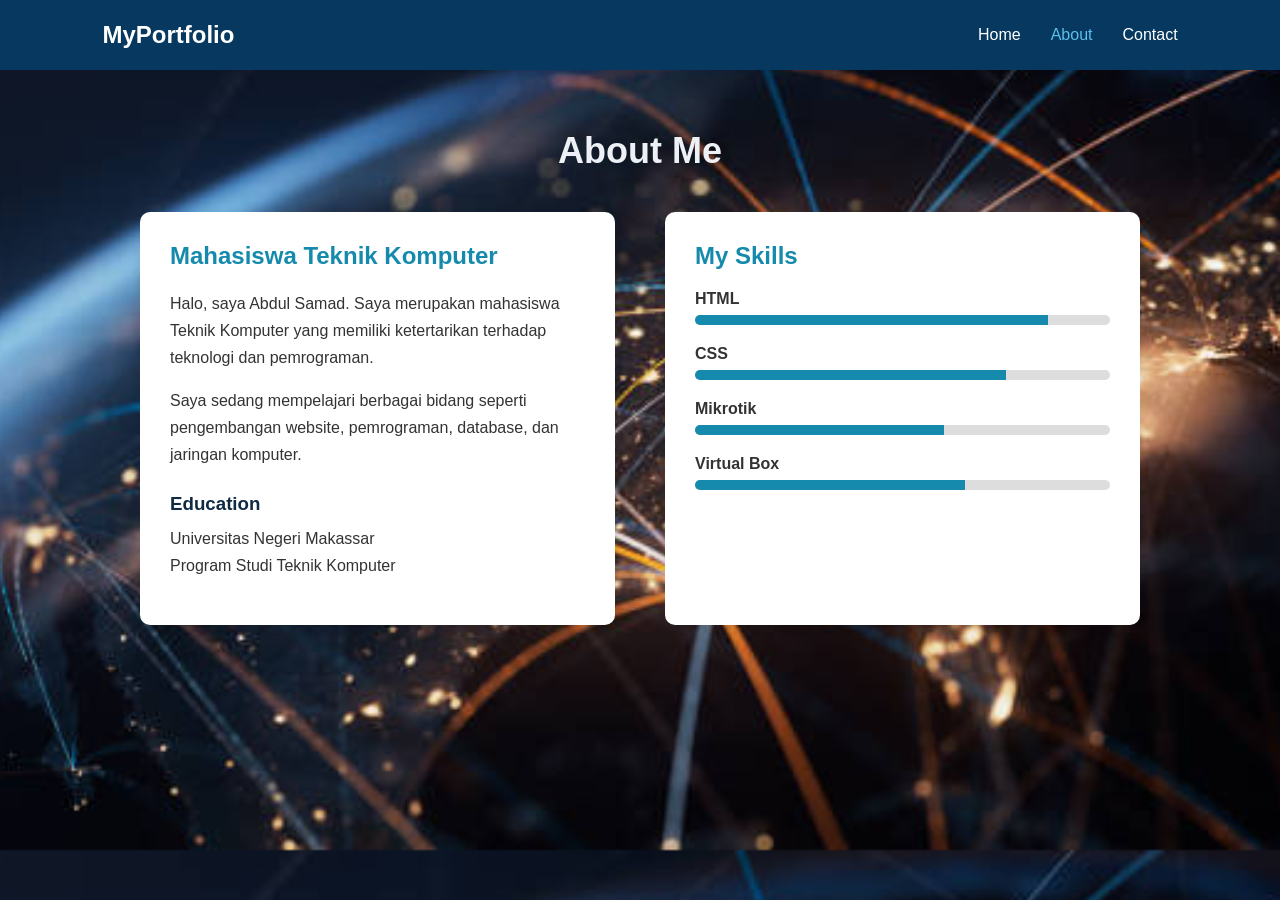
==== commit 53a081ef: "perubahan1" ====
--- a/about.html
+++ b/about.html
@@ -65,14 +65,14 @@
                 </div>
 
                 <div class="skill">
-                    <span>JavaScript</span>
+                    <span>Mikrotik</span>
                     <div class="skill-bar">
                         <div class="javascript"></div>
                     </div>
                 </div>
 
                 <div class="skill">
-                    <span>Java</span>
+                    <span>Virtual Box</span>
                     <div class="skill-bar">
                         <div class="java"></div>
                     </div>
@@ -81,6 +81,8 @@
 
         </div>
     </section>
-    
+
+    <script src="script.js"></script>
+
 </body>
 </html>
--- a/style.css
+++ b/style.css
@@ -5,7 +5,7 @@
 }
 
 body {
-    font-family: Arial, sans-serif;
+    font-family: Arial, helvetica;
     background-color: #f5f7fa;
     color: #333;
     background-image: url('bg.jpg');
@@ -17,7 +17,7 @@
 /* ================= NAVBAR ================= */
 
 .navbar {
-    background-color: #102a43;
+    background-color: #07385f;
     height: 70px;
     display: flex;
     align-items: center;
